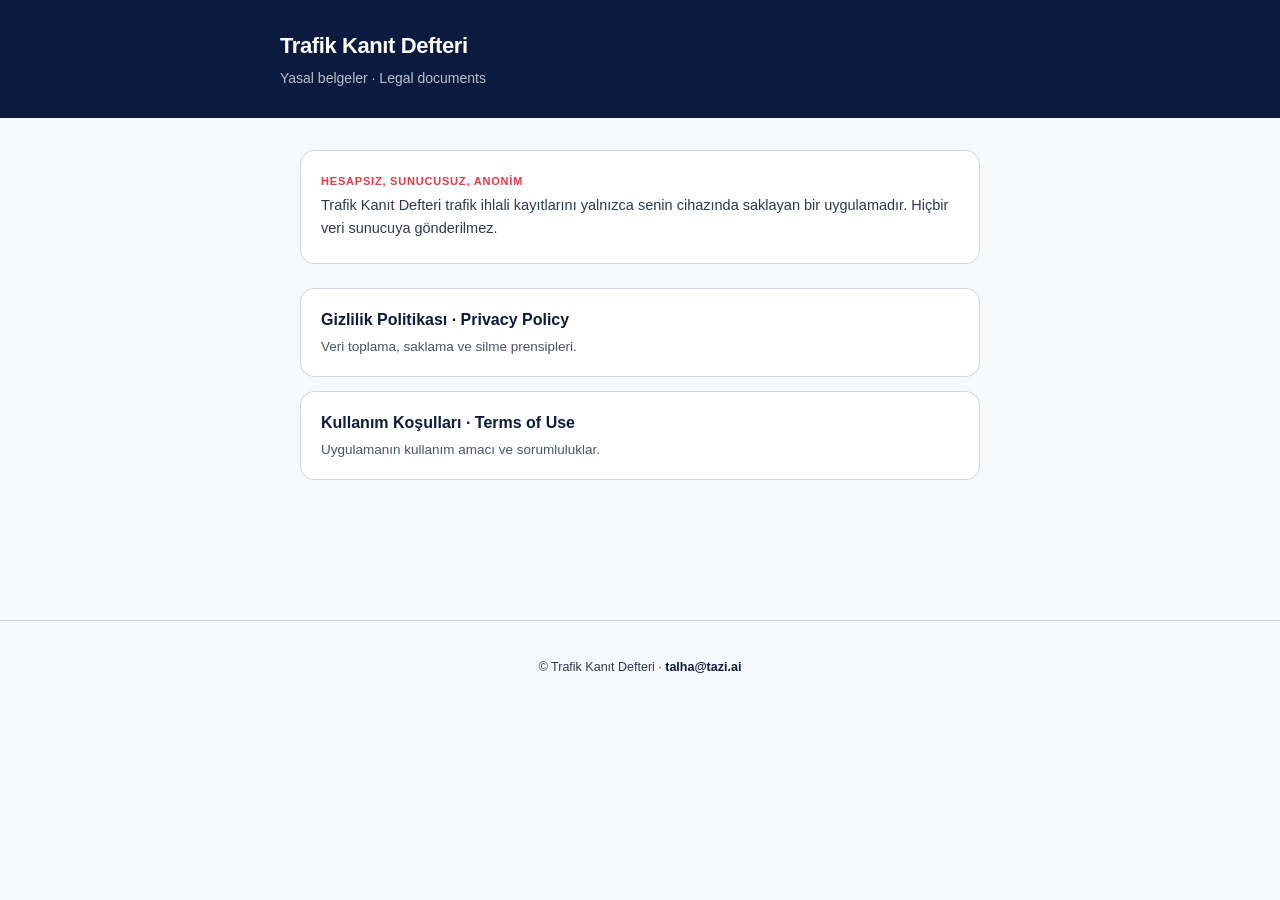
==== index.html @ cf688b9a "initial: privacy + terms (tr + en) + landing static site for trafik kanıt defteri's privacy policy a" ====
<!DOCTYPE html>
<html lang="tr">
<head>
  <meta charset="UTF-8" />
  <meta name="viewport" content="width=device-width, initial-scale=1.0" />
  <title>Trafik Kanıt Defteri — Yasal</title>
  <link rel="stylesheet" href="style.css" />
</head>
<body>
  <header>
    <div class="wrap">
      <h1>Trafik Kanıt Defteri</h1>
      <p>Yasal belgeler · Legal documents</p>
    </div>
  </header>
  <main>
    <div class="lead">
      <p class="label">Hesapsız, sunucusuz, anonim</p>
      <p>Trafik Kanıt Defteri trafik ihlali kayıtlarını yalnızca senin cihazında saklayan bir uygulamadır. Hiçbir veri sunucuya gönderilmez.</p>
    </div>

    <div class="home-grid">
      <a href="privacy.html">
        <h3>Gizlilik Politikası · Privacy Policy</h3>
        <p>Veri toplama, saklama ve silme prensipleri.</p>
      </a>
      <a href="terms.html">
        <h3>Kullanım Koşulları · Terms of Use</h3>
        <p>Uygulamanın kullanım amacı ve sorumluluklar.</p>
      </a>
    </div>
  </main>
  <footer>
    <p>© Trafik Kanıt Defteri · <a href="mailto:talha@tazi.ai">talha@tazi.ai</a></p>
  </footer>
</body>
</html>
---- style.css ----
/* Trafik Kanıt Defteri — legal pages */
:root {
  --navy-900: #070E22;
  --navy-800: #0B1B3F;
  --navy-700: #142A5C;
  --slate-50: #F6F8FC;
  --slate-200: #CFD5E2;
  --slate-600: #475569;
  --slate-700: #2D3A50;
  --record: #E63946;
  --max-w: 720px;
}

* { box-sizing: border-box; }

html, body {
  margin: 0;
  padding: 0;
  font-family: -apple-system, BlinkMacSystemFont, "Segoe UI", Roboto, "Helvetica Neue", Arial, sans-serif;
  background: var(--slate-50);
  color: var(--navy-900);
  line-height: 1.6;
}

header {
  background: var(--navy-800);
  color: #fff;
  padding: 28px 20px;
}
header .wrap {
  max-width: var(--max-w);
  margin: 0 auto;
}
header h1 {
  margin: 0;
  font-size: 22px;
  letter-spacing: -0.4px;
  font-weight: 800;
}
header p {
  margin: 4px 0 0;
  color: rgba(255,255,255,0.72);
  font-size: 14px;
}

main {
  max-width: var(--max-w);
  margin: 0 auto;
  padding: 32px 20px 80px;
}

nav.lang {
  display: flex;
  gap: 8px;
  margin-bottom: 24px;
  border-bottom: 1px solid var(--slate-200);
  padding-bottom: 12px;
}
nav.lang a {
  font-size: 13px;
  color: var(--slate-600);
  text-decoration: none;
  padding: 6px 10px;
  border-radius: 8px;
}
nav.lang a:hover { background: #ECEFF6; color: var(--navy-800); }
nav.lang a.active { background: var(--navy-800); color: #fff; }

h2 {
  font-size: 22px;
  letter-spacing: -0.3px;
  margin: 36px 0 12px;
  color: var(--navy-900);
}
h3 {
  font-size: 16px;
  margin: 24px 0 8px;
  color: var(--navy-800);
  font-weight: 700;
}
p { margin: 8px 0; color: var(--slate-700); }
strong { color: var(--navy-900); }
ul { padding-left: 22px; margin: 8px 0; }
li { margin: 4px 0; color: var(--slate-700); }

.lead {
  background: #fff;
  border: 1px solid var(--slate-200);
  border-radius: 14px;
  padding: 18px 20px;
  margin-bottom: 24px;
}
.lead p { margin: 4px 0; font-size: 14.5px; }
.lead .label {
  font-size: 11px;
  letter-spacing: 0.8px;
  text-transform: uppercase;
  font-weight: 700;
  color: var(--record);
  margin-bottom: 4px;
}

.section + .section { margin-top: 28px; }

footer {
  border-top: 1px solid var(--slate-200);
  padding: 28px 20px;
  margin-top: 60px;
  text-align: center;
  color: var(--slate-600);
  font-size: 12.5px;
}
footer a { color: var(--navy-800); text-decoration: none; font-weight: 600; }
footer a:hover { text-decoration: underline; }

.home-grid {
  display: grid;
  gap: 14px;
  margin-top: 24px;
}
.home-grid a {
  display: block;
  background: #fff;
  border: 1px solid var(--slate-200);
  border-radius: 14px;
  padding: 18px 20px;
  text-decoration: none;
  color: var(--navy-900);
  transition: border-color 0.15s;
}
.home-grid a:hover { border-color: var(--navy-700); }
.home-grid h3 { margin: 0 0 4px; font-size: 16px; }
.home-grid p { margin: 0; font-size: 13.5px; color: var(--slate-600); }
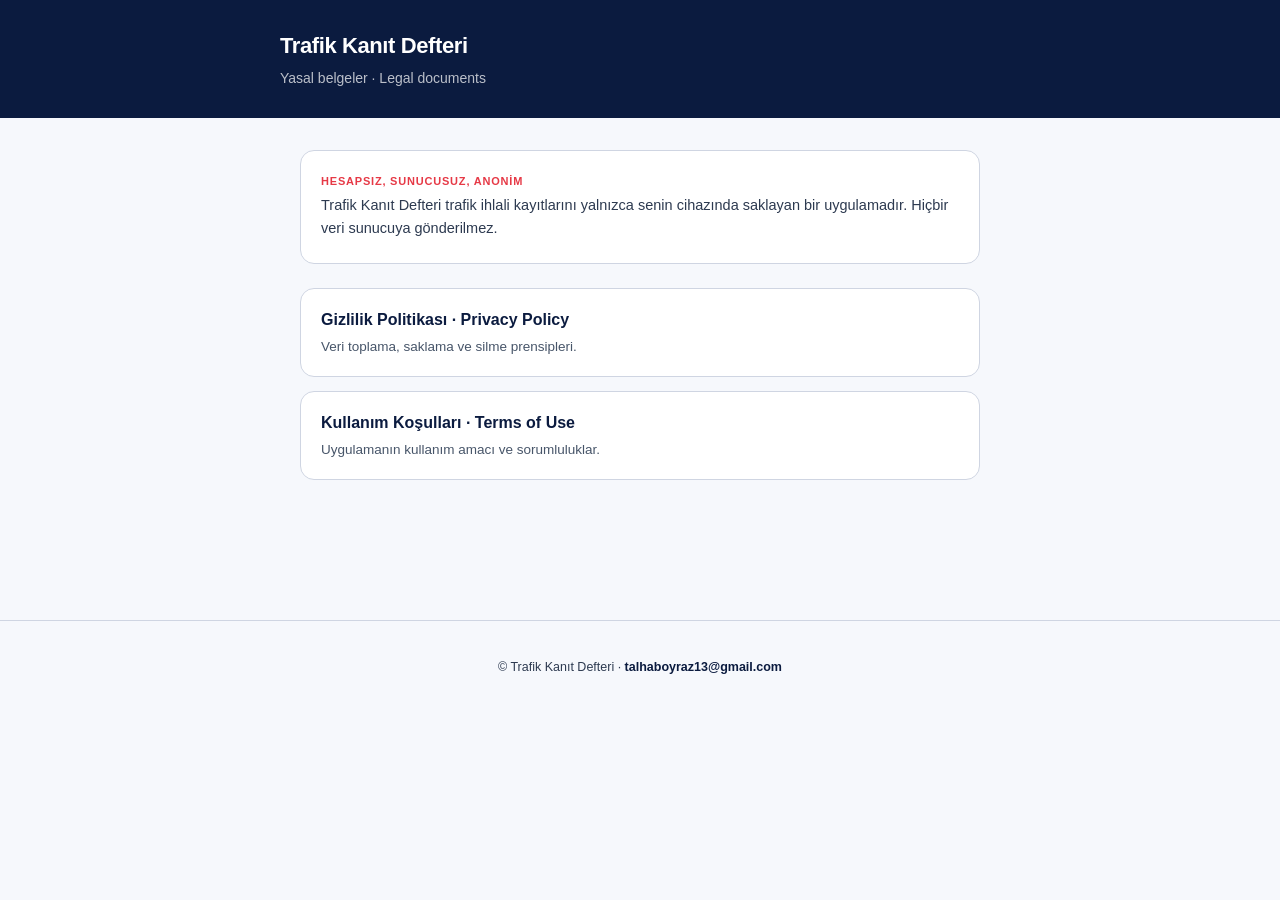
==== commit cbce85ec: "fix contact email to talhaboyraz13@gmail.com talha@tazi.ai was a wrong default — the correct contact" ====
--- a/index.html
+++ b/index.html
@@ -31,7 +31,7 @@
     </div>
   </main>
   <footer>
-    <p>© Trafik Kanıt Defteri · <a href="mailto:talha@tazi.ai">talha@tazi.ai</a></p>
+    <p>© Trafik Kanıt Defteri · <a href="mailto:talhaboyraz13@gmail.com">talhaboyraz13@gmail.com</a></p>
   </footer>
 </body>
 </html>
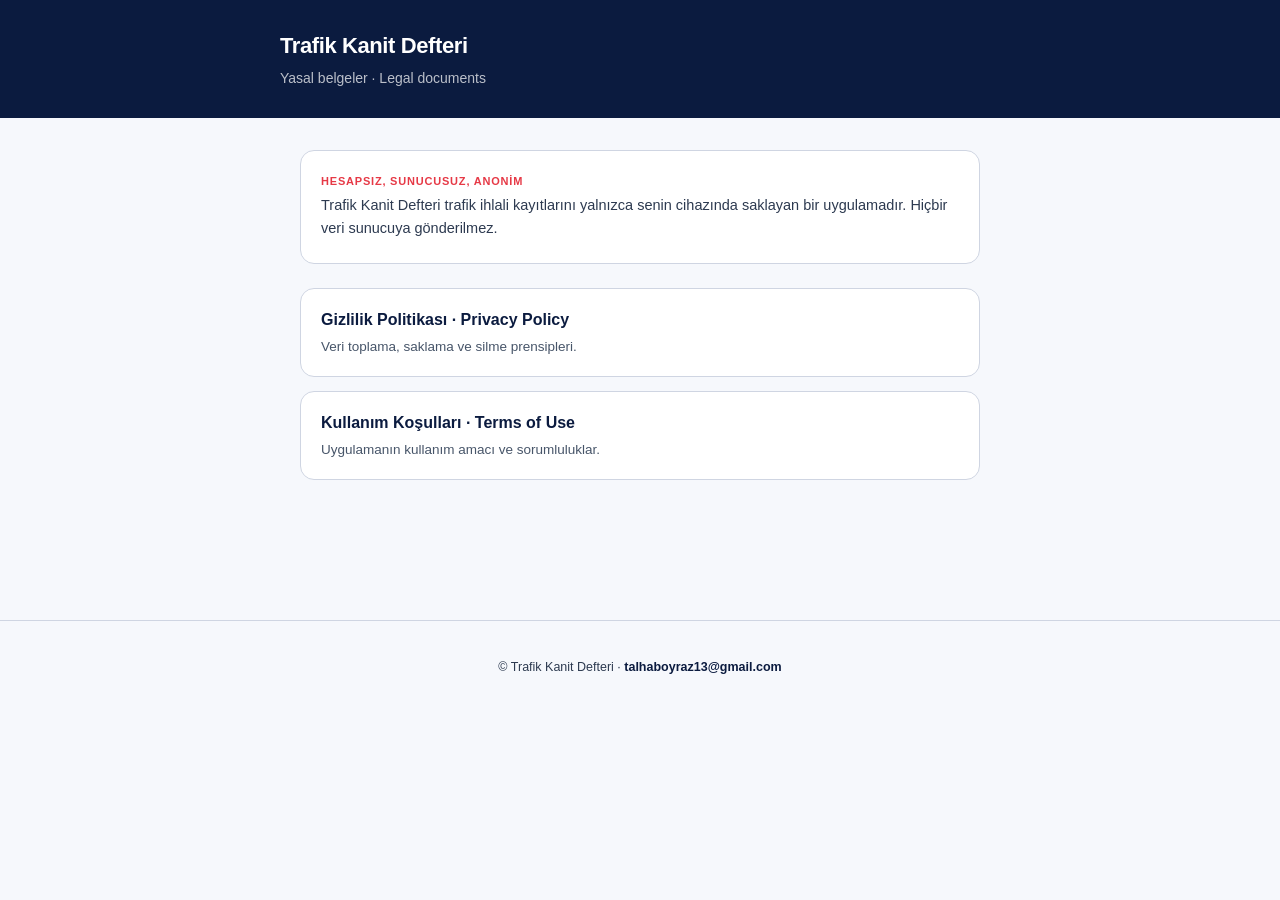
==== commit 45e480f8: "match brand spelling to app store listing: trafik kanit defteri the trafik-kanit main app got rename" ====
--- a/index.html
+++ b/index.html
@@ -3,20 +3,20 @@
 <head>
   <meta charset="UTF-8" />
   <meta name="viewport" content="width=device-width, initial-scale=1.0" />
-  <title>Trafik Kanıt Defteri — Yasal</title>
+  <title>Trafik Kanit Defteri — Yasal</title>
   <link rel="stylesheet" href="style.css" />
 </head>
 <body>
   <header>
     <div class="wrap">
-      <h1>Trafik Kanıt Defteri</h1>
+      <h1>Trafik Kanit Defteri</h1>
       <p>Yasal belgeler · Legal documents</p>
     </div>
   </header>
   <main>
     <div class="lead">
       <p class="label">Hesapsız, sunucusuz, anonim</p>
-      <p>Trafik Kanıt Defteri trafik ihlali kayıtlarını yalnızca senin cihazında saklayan bir uygulamadır. Hiçbir veri sunucuya gönderilmez.</p>
+      <p>Trafik Kanit Defteri trafik ihlali kayıtlarını yalnızca senin cihazında saklayan bir uygulamadır. Hiçbir veri sunucuya gönderilmez.</p>
     </div>
 
     <div class="home-grid">
@@ -31,7 +31,7 @@
     </div>
   </main>
   <footer>
-    <p>© Trafik Kanıt Defteri · <a href="mailto:talhaboyraz13@gmail.com">talhaboyraz13@gmail.com</a></p>
+    <p>© Trafik Kanit Defteri · <a href="mailto:talhaboyraz13@gmail.com">talhaboyraz13@gmail.com</a></p>
   </footer>
 </body>
 </html>
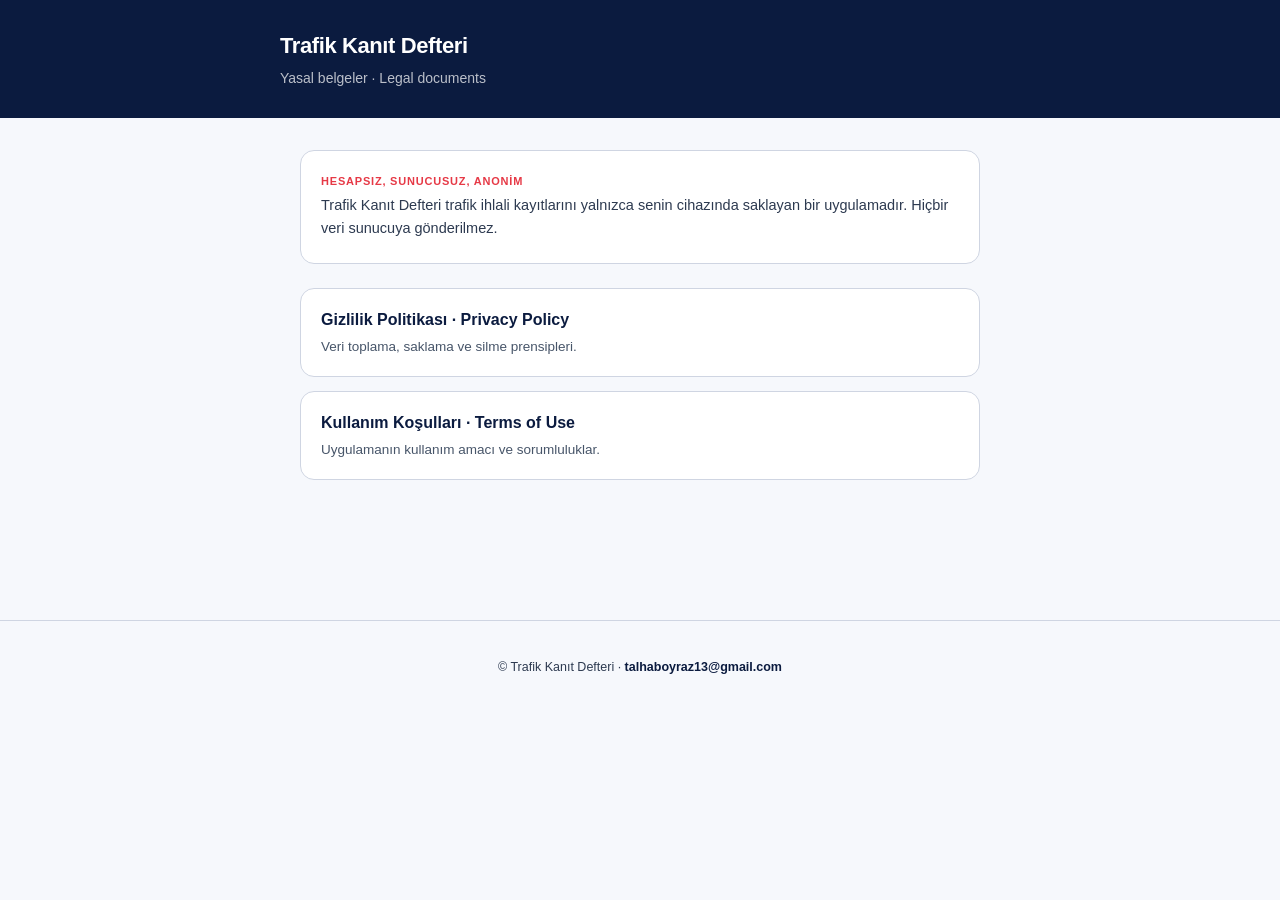
==== commit ad6cc2ac: "revert brand rename — submitted name is 'Trafik Kanıt Defteri' (dotted ı) mirrors the parallel rever" ====
--- a/index.html
+++ b/index.html
@@ -3,20 +3,20 @@
 <head>
   <meta charset="UTF-8" />
   <meta name="viewport" content="width=device-width, initial-scale=1.0" />
-  <title>Trafik Kanit Defteri — Yasal</title>
+  <title>Trafik Kanıt Defteri — Yasal</title>
   <link rel="stylesheet" href="style.css" />
 </head>
 <body>
   <header>
     <div class="wrap">
-      <h1>Trafik Kanit Defteri</h1>
+      <h1>Trafik Kanıt Defteri</h1>
       <p>Yasal belgeler · Legal documents</p>
     </div>
   </header>
   <main>
     <div class="lead">
       <p class="label">Hesapsız, sunucusuz, anonim</p>
-      <p>Trafik Kanit Defteri trafik ihlali kayıtlarını yalnızca senin cihazında saklayan bir uygulamadır. Hiçbir veri sunucuya gönderilmez.</p>
+      <p>Trafik Kanıt Defteri trafik ihlali kayıtlarını yalnızca senin cihazında saklayan bir uygulamadır. Hiçbir veri sunucuya gönderilmez.</p>
     </div>
 
     <div class="home-grid">
@@ -31,7 +31,7 @@
     </div>
   </main>
   <footer>
-    <p>© Trafik Kanit Defteri · <a href="mailto:talhaboyraz13@gmail.com">talhaboyraz13@gmail.com</a></p>
+    <p>© Trafik Kanıt Defteri · <a href="mailto:talhaboyraz13@gmail.com">talhaboyraz13@gmail.com</a></p>
   </footer>
 </body>
 </html>
